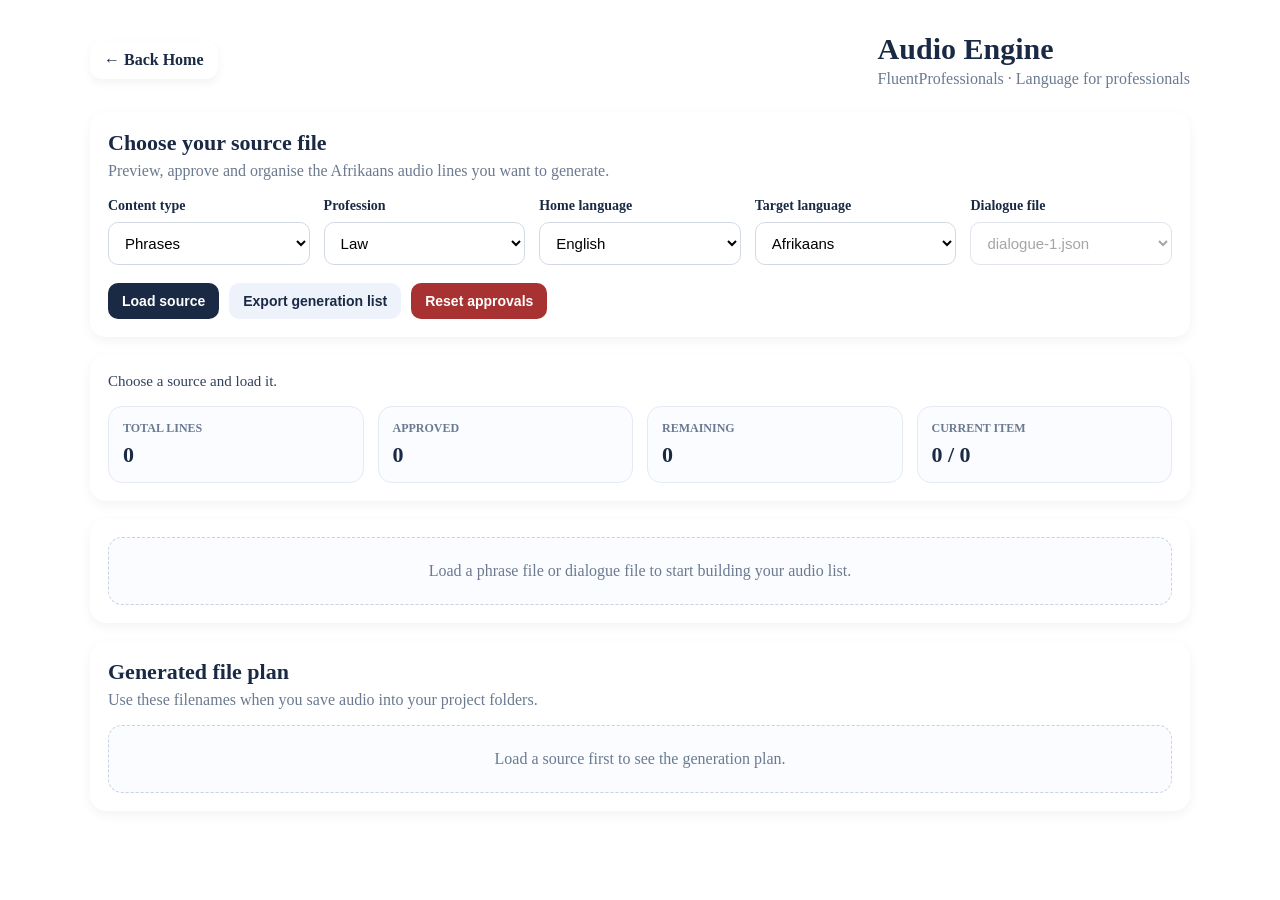
==== src/pages/audio-engine.html @ c3d07a9b "Create audio-engine.html" ====
<!DOCTYPE html>
<html lang="en">
<head>
  <meta charset="UTF-8" />
  <meta name="viewport" content="width=device-width, initial-scale=1.0" />
  <title>FluentProfessionals | Audio Engine</title>
  <link rel="stylesheet" href="../styles/main.css" />
  <style>
    .page-shell {
      max-width: 1100px;
      margin: 0 auto;
      padding: 24px 20px 40px;
    }

    .topbar {
      display: flex;
      justify-content: space-between;
      align-items: center;
      gap: 12px;
      margin-bottom: 24px;
      flex-wrap: wrap;
    }

    .back-link {
      display: inline-block;
      text-decoration: none;
      color: #1a2a44;
      background: white;
      border-radius: 12px;
      padding: 10px 14px;
      box-shadow: 0 4px 10px rgba(0,0,0,0.05);
      font-weight: 700;
    }

    .brand-wrap h1 {
      margin: 0;
      font-size: 30px;
      color: #1a2a44;
    }

    .brand-wrap p {
      margin: 4px 0 0;
      color: #6b7a90;
    }

    .panel {
      background: white;
      border-radius: 16px;
      padding: 18px;
      box-shadow: 0 4px 12px rgba(0,0,0,0.05);
      margin-bottom: 18px;
    }

    .section-title {
      margin: 0 0 6px;
      color: #1a2a44;
      font-size: 22px;
    }

    .section-subtitle {
      margin: 0;
      color: #6b7a90;
    }

    .controls-grid {
      display: grid;
      grid-template-columns: repeat(5, 1fr);
      gap: 14px;
      margin-top: 18px;
    }

    .control-group {
      display: flex;
      flex-direction: column;
      gap: 8px;
    }

    .control-group label {
      font-size: 14px;
      font-weight: 700;
      color: #1a2a44;
    }

    .control-group select,
    .control-group input {
      padding: 11px 12px;
      border: 1px solid #d3d9e3;
      border-radius: 10px;
      font-size: 15px;
      background: #fff;
    }

    .status-text {
      margin: 0;
      color: #31415d;
      font-size: 15px;
    }

    .summary-row {
      display: grid;
      grid-template-columns: repeat(4, 1fr);
      gap: 14px;
      margin-top: 16px;
    }

    .summary-card {
      background: #fbfcff;
      border: 1px solid #e5eaf2;
      border-radius: 14px;
      padding: 14px;
    }

    .summary-label {
      font-size: 12px;
      text-transform: uppercase;
      font-weight: 700;
      color: #6b7a90;
      margin-bottom: 6px;
    }

    .summary-value {
      font-size: 22px;
      font-weight: 800;
      color: #1a2a44;
      margin: 0;
    }

    .toolbar {
      display: flex;
      gap: 10px;
      flex-wrap: wrap;
      margin-top: 18px;
    }

    button {
      border: none;
      border-radius: 10px;
      padding: 10px 14px;
      font-size: 14px;
      font-weight: 700;
      cursor: pointer;
      background: #1a2a44;
      color: white;
    }

    button.secondary {
      background: #edf2fb;
      color: #1a2a44;
    }

    button.success {
      background: #2f6d37;
      color: white;
    }

    button.warn {
      background: #a83232;
      color: white;
    }

    .engine-card {
      border: 1px solid #e5eaf2;
      border-radius: 16px;
      padding: 18px;
      background: #fbfcff;
    }

    .engine-top {
      display: flex;
      justify-content: space-between;
      align-items: flex-start;
      gap: 14px;
      flex-wrap: wrap;
      margin-bottom: 14px;
    }

    .badge {
      display: inline-block;
      background: #e9f0ff;
      color: #264a8a;
      padding: 6px 10px;
      border-radius: 999px;
      font-size: 12px;
      font-weight: 700;
      text-transform: capitalize;
    }

    .line-label {
      font-size: 12px;
      color: #6b7a90;
      font-weight: 700;
      text-transform: uppercase;
      margin-bottom: 4px;
      margin-top: 12px;
    }

    .line-text {
      margin: 0;
      font-size: 22px;
      line-height: 1.5;
      color: #1a2a44;
    }

    .meta-grid {
      display: grid;
      grid-template-columns: repeat(3, 1fr);
      gap: 12px;
      margin-top: 16px;
    }

    .meta-box {
      background: white;
      border: 1px solid #e5eaf2;
      border-radius: 12px;
      padding: 12px;
    }

    .meta-box-title {
      font-size: 12px;
      font-weight: 700;
      color: #6b7a90;
      text-transform: uppercase;
      margin-bottom: 6px;
    }

    .meta-box-value {
      margin: 0;
      color: #1a2a44;
      font-weight: 700;
      word-break: break-word;
    }

    .nav-toolbar,
    .voice-toolbar,
    .check-toolbar {
      display: flex;
      gap: 10px;
      flex-wrap: wrap;
      margin-top: 16px;
    }

    .notes-box {
      margin-top: 18px;
      padding: 14px;
      border-radius: 14px;
      background: #f3f7ff;
      border: 1px solid #d9e4f7;
    }

    .notes-box textarea {
      width: 100%;
      min-height: 90px;
      resize: vertical;
      border: 1px solid #cfd9ea;
      border-radius: 10px;
      padding: 12px;
      font: inherit;
      box-sizing: border-box;
    }

    .check-list {
      margin-top: 18px;
      display: grid;
      gap: 10px;
    }

    .check-item {
      display: flex;
      align-items: center;
      gap: 10px;
      padding: 12px;
      border-radius: 12px;
      background: white;
      border: 1px solid #e5eaf2;
    }

    .check-item input[type="checkbox"] {
      transform: scale(1.2);
    }

    .file-list {
      display: grid;
      gap: 10px;
      margin-top: 16px;
    }

    .file-item {
      background: #fbfcff;
      border: 1px solid #e5eaf2;
      border-radius: 12px;
      padding: 12px;
    }

    .file-id {
      font-size: 12px;
      color: #6b7a90;
      font-weight: 700;
      text-transform: uppercase;
      margin-bottom: 4px;
    }

    .file-path {
      margin: 0;
      color: #1a2a44;
      font-weight: 700;
      word-break: break-word;
    }

    .empty-state {
      padding: 24px;
      text-align: center;
      color: #6b7a90;
      border: 1px dashed #c8d2e2;
      border-radius: 14px;
      background: #fbfcff;
    }

    .small-note {
      margin-top: 12px;
      color: #6b7a90;
      font-size: 14px;
    }

    @media (max-width: 980px) {
      .controls-grid,
      .summary-row,
      .meta-grid {
        grid-template-columns: 1fr;
      }

      .line-text {
        font-size: 19px;
      }
    }
  </style>
</head>
<body>
  <div class="page-shell">
    <div class="topbar">
      <a class="back-link" href="../../index.html">← Back Home</a>

      <div class="brand-wrap">
        <h1>Audio Engine</h1>
        <p>FluentProfessionals · Language for professionals</p>
      </div>
    </div>

    <section class="panel">
      <h2 class="section-title">Choose your source file</h2>
      <p class="section-subtitle">Preview, approve and organise the Afrikaans audio lines you want to generate.</p>

      <div class="controls-grid">
        <div class="control-group">
          <label for="contentTypeSelect">Content type</label>
          <select id="contentTypeSelect">
            <option value="phrases">Phrases</option>
            <option value="dialogue">Dialogue</option>
          </select>
        </div>

        <div class="control-group">
          <label for="professionSelect">Profession</label>
          <select id="professionSelect">
            <option value="law">Law</option>
          </select>
        </div>

        <div class="control-group">
          <label for="sourceLangSelect">Home language</label>
          <select id="sourceLangSelect">
            <option value="english">English</option>
          </select>
        </div>

        <div class="control-group">
          <label for="targetLangSelect">Target language</label>
          <select id="targetLangSelect">
            <option value="afrikaans">Afrikaans</option>
            <option value="isizulu">isiZulu</option>
            <option value="setswana">Setswana</option>
          </select>
        </div>

        <div class="control-group">
          <label for="dialogueSelect">Dialogue file</label>
          <select id="dialogueSelect">
            <option value="dialogue-1.json">dialogue-1.json</option>
            <option value="dialogue-2.json">dialogue-2.json</option>
            <option value="dialogue-3.json">dialogue-3.json</option>
          </select>
        </div>
      </div>

      <div class="toolbar">
        <button id="loadBtn">Load source</button>
        <button id="exportBtn" class="secondary">Export generation list</button>
        <button id="resetApprovalBtn" class="warn">Reset approvals</button>
      </div>
    </section>

    <section class="panel">
      <p id="statusText" class="status-text">Choose a source and load it.</p>

      <div class="summary-row">
        <div class="summary-card">
          <div class="summary-label">Total lines</div>
          <p id="totalCount" class="summary-value">0</p>
        </div>

        <div class="summary-card">
          <div class="summary-label">Approved</div>
          <p id="approvedCount" class="summary-value">0</p>
        </div>

        <div class="summary-card">
          <div class="summary-label">Remaining</div>
          <p id="remainingCount" class="summary-value">0</p>
        </div>

        <div class="summary-card">
          <div class="summary-label">Current item</div>
          <p id="currentCount" class="summary-value">0 / 0</p>
        </div>
      </div>
    </section>

    <section class="panel">
      <div id="engineContainer"></div>
    </section>

    <section class="panel">
      <h2 class="section-title">Generated file plan</h2>
      <p class="section-subtitle">Use these filenames when you save audio into your project folders.</p>
      <div id="fileList" class="file-list"></div>
    </section>
  </div>

  <script type="module">
    const contentTypeSelect = document.getElementById("contentTypeSelect");
    const professionSelect = document.getElementById("professionSelect");
    const sourceLangSelect = document.getElementById("sourceLangSelect");
    const targetLangSelect = document.getElementById("targetLangSelect");
    const dialogueSelect = document.getElementById("dialogueSelect");
    const loadBtn = document.getElementById("loadBtn");
    const exportBtn = document.getElementById("exportBtn");
    const resetApprovalBtn = document.getElementById("resetApprovalBtn");
    const statusText = document.getElementById("statusText");
    const totalCount = document.getElementById("totalCount");
    const approvedCount = document.getElementById("approvedCount");
    const remainingCount = document.getElementById("remainingCount");
    const currentCount = document.getElementById("currentCount");
    const engineContainer = document.getElementById("engineContainer");
    const fileList = document.getElementById("fileList");

    let engineItems = [];
    let currentIndex = 0;
    let selectedVoiceName = "";
    let selectedVoiceLang = "";

    function capitalize(value) {
      if (!value) return "";
      if (value === "isizulu") return "isiZulu";
      if (value === "setswana") return "Setswana";
      return value.charAt(0).toUpperCase() + value.slice(1);
    }

    function getSpeechLanguage(language) {
      const map = {
        english: "en-ZA",
        afrikaans: "af-ZA",
        isizulu: "zu-ZA",
        setswana: "tn-ZA"
      };
      return map[language] || "en-ZA";
    }

    function stopSpeaking() {
      window.speechSynthesis.cancel();
    }

    function getStorageKey() {
      return `audio-engine:${contentTypeSelect.value}:${professionSelect.value}:${sourceLangSelect.value}:${targetLangSelect.value}:${dialogueSelect.value}`;
    }

    function getPathInfo() {
      const profession = professionSelect.value;
      const source = sourceLangSelect.value;
      const target = targetLangSelect.value;

      if (contentTypeSelect.value === "phrases") {
        return {
          fetchPath: `../data/${profession}/${source}-${target}.json`,
          audioFolder: `../audio/${profession}/${target}/`
        };
      }

      return {
        fetchPath: `../data/${profession}/${dialogueSelect.value}`,
        audioFolder: `../audio/${profession}/${target}/dialogues/`
      };
    }

    function chooseVoiceByName(name) {
      const voices = window.speechSynthesis.getVoices();
      if (!voices.length) return null;
      return voices.find(v => v.name === name) || null;
    }

    function chooseDefaultVoice(languageKey) {
      const voices = window.speechSynthesis.getVoices();
      const langCode = getSpeechLanguage(languageKey);

      let exact = voices.find(v => v.lang && v.lang.toLowerCase() === langCode.toLowerCase());
      if (exact) return exact;

      const prefix = langCode.split("-")[0].toLowerCase();
      let fallback = voices.find(v => v.lang && v.lang.toLowerCase().startsWith(prefix));
      if (fallback) return fallback;

      return voices[0] || null;
    }

    function speak(text, languageKey, voiceName = "") {
      if (!text) return;
      stopSpeaking();

      const utterance = new SpeechSynthesisUtterance(text);
      utterance.lang = getSpeechLanguage(languageKey);
      utterance.rate = 0.88;
      utterance.pitch = 1;

      const voice = voiceName ? chooseVoiceByName(voiceName) : chooseDefaultVoice(languageKey);
      if (voice) utterance.voice = voice;

      window.speechSynthesis.speak(utterance);
    }

    function saveState() {
      localStorage.setItem(getStorageKey(), JSON.stringify({
        engineItems,
        currentIndex,
        selectedVoiceName,
        selectedVoiceLang
      }));
    }

    function loadSavedState() {
      const raw = localStorage.getItem(getStorageKey());
      if (!raw) return null;

      try {
        return JSON.parse(raw);
      } catch {
        return null;
      }
    }

    function setStatus(text) {
      statusText.textContent = text;
    }

    function updateSummary() {
      const approved = engineItems.filter(item => item.approved).length;
      totalCount.textContent = engineItems.length;
      approvedCount.textContent = approved;
      remainingCount.textContent = Math.max(engineItems.length - approved, 0);
      currentCount.textContent = engineItems.length ? `${currentIndex + 1} / ${engineItems.length}` : "0 / 0";
    }

    function renderEmpty(message) {
      engineContainer.innerHTML = "";
      const empty = document.createElement("div");
      empty.className = "empty-state";
      empty.textContent = message;
      engineContainer.appendChild(empty);
    }

    function populateVoiceSelect(selectEl, languageKey, selectedName = "") {
      const voices = window.speechSynthesis.getVoices();
      const langCode = getSpeechLanguage(languageKey);
      const prefix = langCode.split("-")[0].toLowerCase();

      const relevantVoices = voices.filter(v =>
        v.lang &&
        (
          v.lang.toLowerCase() === langCode.toLowerCase() ||
          v.lang.toLowerCase().startsWith(prefix)
        )
      );

      const finalVoices = relevantVoices.length ? relevantVoices : voices;

      selectEl.innerHTML = "";

      finalVoices.forEach(voice => {
        const option = document.createElement("option");
        option.value = voice.name;
        option.textContent = `${voice.name} (${voice.lang})`;
        if (voice.name === selectedName) option.selected = true;
        selectEl.appendChild(option);
      });

      if (!selectedName && finalVoices[0]) {
        selectEl.value = finalVoices[0].name;
      }
    }

    function buildDialogueLineId(fileName, lineIndex) {
      const base = fileName.replace(".json", "").replaceAll("_", "-");
      return `${base}_line_${String(lineIndex + 1).padStart(2, "0")}`;
    }

    function normalizeLoadedItems(data) {
      if (contentTypeSelect.value === "phrases") {
        const audioFolder = getPathInfo().audioFolder;

        return (data.items || []).map((item, idx) => ({
          id: item.id || `line_${idx + 1}`,
          category: item.category || data.category || "general",
          sourceText: item.sourceText || "",
          targetText: item.targetText || "",
          speaker: "",
          tone: item.tone || "",
          difficulty: item.difficulty || "",
          filename: `${item.id || `line_${idx + 1}`}.mp3`,
          audioPath: `${audioFolder}${item.id || `line_${idx + 1}`}.mp3`,
          approved: false,
          note: ""
        }));
      }

      const fileName = dialogueSelect.value;
      const audioFolder = getPathInfo().audioFolder;

      return (data.lines || []).map((line, idx) => {
        const generatedId = buildDialogueLineId(fileName, idx);
        return {
          id: generatedId,
          category: data.category || "general",
          sourceText: line.sourceText || "",
          targetText: line.targetText || "",
          speaker: line.speaker || "",
          tone: "",
          difficulty: "",
          filename: `${generatedId}.mp3`,
          audioPath: `${audioFolder}${generatedId}.mp3`,
          approved: false,
          note: ""
        };
      });
    }

    function renderFilePlan() {
      fileList.innerHTML = "";

      if (!engineItems.length) {
        const empty = document.createElement("div");
        empty.className = "empty-state";
        empty.textContent = "Load a source first to see the generation plan.";
        fileList.appendChild(empty);
        return;
      }

      engineItems.forEach(item => {
        const article = document.createElement("article");
        article.className = "file-item";

        const id = document.createElement("div");
        id.className = "file-id";
        id.textContent = `${item.id}${item.approved ? " · approved" : ""}`;

        const path = document.createElement("p");
        path.className = "file-path";
        path.textContent = item.audioPath;

        article.appendChild(id);
        article.appendChild(path);
        fileList.appendChild(article);
      });
    }

    function renderEngineCard() {
      if (!engineItems.length) {
        renderEmpty("No lines were found in this source file.");
        updateSummary();
        renderFilePlan();
        return;
      }

      const item = engineItems[currentIndex];
      engineContainer.innerHTML = "";

      const card = document.createElement("div");
      card.className = "engine-card";

      const top = document.createElement("div");
      top.className = "engine-top";

      const titleWrap = document.createElement("div");
      const title = document.createElement("h2");
      title.className = "section-title";
      title.textContent = "Audio generation item";

      const subtitle = document.createElement("p");
      subtitle.className = "section-subtitle";
      subtitle.textContent = "Preview the target line, confirm the voice, then mark it ready for generation.";

      titleWrap.appendChild(title);
      titleWrap.appendChild(subtitle);

      const badge = document.createElement("span");
      badge.className = "badge";
      badge.textContent = item.category;

      top.appendChild(titleWrap);
      top.appendChild(badge);

      const sourceLabel = document.createElement("div");
      sourceLabel.className = "line-label";
      sourceLabel.textContent = capitalize(sourceLangSelect.value);

      const sourceText = document.createElement("p");
      sourceText.className = "line-text";
      sourceText.textContent = item.sourceText || "—";

      const targetLabel = document.createElement("div");
      targetLabel.className = "line-label";
      targetLabel.textContent = `${capitalize(targetLangSelect.value)} · line to generate`;

      const targetText = document.createElement("p");
      targetText.className = "line-text";
      targetText.textContent = item.targetText || "—";

      const metaGrid = document.createElement("div");
      metaGrid.className = "meta-grid";

      const metaId = makeMetaBox("ID", item.id);
      const metaFile = makeMetaBox("Filename", item.filename);
      const metaAudio = makeMetaBox("Audio path", item.audioPath);

      metaGrid.appendChild(metaId);
      metaGrid.appendChild(metaFile);
      metaGrid.appendChild(metaAudio);

      if (item.speaker) {
        metaGrid.appendChild(makeMetaBox("Speaker", item.speaker));
      }
      if (item.tone) {
        metaGrid.appendChild(makeMetaBox("Tone", item.tone));
      }
      if (item.difficulty) {
        metaGrid.appendChild(makeMetaBox("Difficulty", item.difficulty));
      }

      const voiceToolbar = document.createElement("div");
      voiceToolbar.className = "voice-toolbar";

      const voiceSelectWrap = document.createElement("div");
      voiceSelectWrap.style.flex = "1 1 320px";

      const voiceLabel = document.createElement("div");
      voiceLabel.className = "line-label";
      voiceLabel.textContent = "Voice";

      const voiceSelect = document.createElement("select");
      voiceSelect.style.width = "100%";
      voiceSelect.style.padding = "11px 12px";
      voiceSelect.style.border = "1px solid #d3d9e3";
      voiceSelect.style.borderRadius = "10px";
      voiceSelect.style.fontSize = "15px";
      populateVoiceSelect(voiceSelect, targetLangSelect.value, selectedVoiceName);

      selectedVoiceName = voiceSelect.value || selectedVoiceName;
      selectedVoiceLang = chooseVoiceByName(selectedVoiceName)?.lang || "";

      voiceSelect.addEventListener("change", () => {
        selectedVoiceName = voiceSelect.value;
        selectedVoiceLang = chooseVoiceByName(selectedVoiceName)?.lang || "";
        saveState();
      });

      voiceSelectWrap.appendChild(voiceLabel);
      voiceSelectWrap.appendChild(voiceSelect);

      const previewTargetBtn = document.createElement("button");
      previewTargetBtn.textContent = "🔊 Preview target";
      previewTargetBtn.addEventListener("click", () => {
        selectedVoiceName = voiceSelect.value;
        selectedVoiceLang = chooseVoiceByName(selectedVoiceName)?.lang || "";
        speak(item.targetText, targetLangSelect.value, selectedVoiceName);
        saveState();
      });

      const previewSourceBtn = document.createElement("button");
      previewSourceBtn.className = "secondary";
      previewSourceBtn.textContent = "🔊 Preview source";
      previewSourceBtn.addEventListener("click", () => {
        speak(item.sourceText, sourceLangSelect.value);
      });

      voiceToolbar.appendChild(voiceSelectWrap);
      voiceToolbar.appendChild(previewTargetBtn);
      voiceToolbar.appendChild(previewSourceBtn);

      const checkToolbar = document.createElement("div");
      checkToolbar.className = "check-toolbar";

      const approveBtn = document.createElement("button");
      approveBtn.className = item.approved ? "secondary" : "success";
      approveBtn.textContent = item.approved ? "✓ Approved" : "Mark approved";
      approveBtn.addEventListener("click", () => {
        item.approved = !item.approved;
        saveState();
        renderEngineCard();
        updateSummary();
        renderFilePlan();
      });

      const copyTextBtn = document.createElement("button");
      copyTextBtn.className = "secondary";
      copyTextBtn.textContent = "Copy target text";
      copyTextBtn.addEventListener("click", async () => {
        try {
          await navigator.clipboard.writeText(item.targetText);
          setStatus(`Copied target text for ${item.id}.`);
        } catch {
          setStatus("Could not copy text from this browser.");
        }
      });

      const copyFilenameBtn = document.createElement("button");
      copyFilenameBtn.className = "secondary";
      copyFilenameBtn.textContent = "Copy filename";
      copyFilenameBtn.addEventListener("click", async () => {
        try {
          await navigator.clipboard.writeText(item.filename);
          setStatus(`Copied filename for ${item.id}.`);
        } catch {
          setStatus("Could not copy filename from this browser.");
        }
      });

      checkToolbar.appendChild(approveBtn);
      checkToolbar.appendChild(copyTextBtn);
      checkToolbar.appendChild(copyFilenameBtn);

      const notesBox = document.createElement("div");
      notesBox.className = "notes-box";

      const notesLabel = document.createElement("div");
      notesLabel.className = "line-label";
      notesLabel.textContent = "Notes for this line";

      const notes = document.createElement("textarea");
      notes.placeholder = "Example: Good voice on laptop. Slight pause after asseblief.";
      notes.value = item.note || "";
      notes.addEventListener("input", () => {
        item.note = notes.value;
        saveState();
      });

      notesBox.appendChild(notesLabel);
      notesBox.appendChild(notes);

      const checklist = document.createElement("div");
      checklist.className = "check-list";

      checklist.appendChild(makeCheckRow("Text looks correct", true));
      checklist.appendChild(makeCheckRow("Voice sounds natural", item.approved));
      checklist.appendChild(makeCheckRow("Filename is clear", true));

      const navToolbar = document.createElement("div");
      navToolbar.className = "nav-toolbar";

      const prevBtn = document.createElement("button");
      prevBtn.className = "secondary";
      prevBtn.textContent = "← Previous";
      prevBtn.disabled = currentIndex === 0;
      prevBtn.addEventListener("click", () => {
        stopSpeaking();
        currentIndex -= 1;
        saveState();
        renderEngineCard();
        updateSummary();
      });

      const nextBtn = document.createElement("button");
      nextBtn.textContent = "Next →";
      nextBtn.disabled = currentIndex === engineItems.length - 1;
      nextBtn.addEventListener("click", () => {
        stopSpeaking();
        currentIndex += 1;
        saveState();
        renderEngineCard();
        updateSummary();
      });

      const nextUnapprovedBtn = document.createElement("button");
      nextUnapprovedBtn.className = "secondary";
      nextUnapprovedBtn.textContent = "Next unapproved";
      nextUnapprovedBtn.addEventListener("click", () => {
        const nextIndex = engineItems.findIndex((entry, idx) => idx > currentIndex && !entry.approved);
        if (nextIndex !== -1) {
          currentIndex = nextIndex;
          saveState();
          renderEngineCard();
          updateSummary();
        } else {
          setStatus("No later unapproved items were found.");
        }
      });

      navToolbar.appendChild(prevBtn);
      navToolbar.appendChild(nextBtn);
      navToolbar.appendChild(nextUnapprovedBtn);

      const note = document.createElement("p");
      note.className = "small-note";
      note.textContent = "This page helps you organise and review audio lines. You can use the listed filenames when saving your generated audio into the repo.";

      card.appendChild(top);
      card.appendChild(sourceLabel);
      card.appendChild(sourceText);
      card.appendChild(targetLabel);
      card.appendChild(targetText);
      card.appendChild(metaGrid);
      card.appendChild(voiceToolbar);
      card.appendChild(checkToolbar);
      card.appendChild(notesBox);
      card.appendChild(checklist);
      card.appendChild(navToolbar);
      card.appendChild(note);

      engineContainer.appendChild(card);
      updateSummary();
      renderFilePlan();
    }

    function makeMetaBox(title, value) {
      const box = document.createElement("div");
      box.className = "meta-box";

      const t = document.createElement("div");
      t.className = "meta-box-title";
      t.textContent = title;

      const v = document.createElement("p");
      v.className = "meta-box-value";
      v.textContent = value || "—";

      box.appendChild(t);
      box.appendChild(v);
      return box;
    }

    function makeCheckRow(text, checked) {
      const row = document.createElement("label");
      row.className = "check-item";

      const input = document.createElement("input");
      input.type = "checkbox";
      input.checked = checked;
      input.disabled = true;

      const span = document.createElement("span");
      span.textContent = text;

      row.appendChild(input);
      row.appendChild(span);
      return row;
    }

    async function loadSource() {
      const { fetchPath } = getPathInfo();
      setStatus(`Loading ${contentTypeSelect.value} source…`);

      try {
        const response = await fetch(fetchPath);
        if (!response.ok) {
          throw new Error(`Could not load ${fetchPath}`);
        }

        const data = await response.json();
        const normalized = normalizeLoadedItems(data);
        const saved = loadSavedState();

        engineItems = normalized.map(item => {
          const previous = saved?.engineItems?.find(savedItem => savedItem.id === item.id);
          return previous ? { ...item, approved: previous.approved, note: previous.note || "" } : item;
        });

        currentIndex = Math.min(saved?.currentIndex || 0, Math.max(engineItems.length - 1, 0));
        selectedVoiceName = saved?.selectedVoiceName || "";
        selectedVoiceLang = saved?.selectedVoiceLang || "";

        renderEngineCard();
        updateSummary();

        const label = contentTypeSelect.value === "phrases"
          ? `${capitalize(sourceLangSelect.value)} → ${capitalize(targetLangSelect.value)} phrases loaded.`
          : `${dialogueSelect.value} loaded for ${capitalize(targetLangSelect.value)} audio generation.`;

        setStatus(label);
        saveState();
      } catch (error) {
        console.error(error);
        engineItems = [];
        currentIndex = 0;
        selectedVoiceName = "";
        selectedVoiceLang = "";
        renderEmpty("This source file could not be loaded yet.");
        renderFilePlan();
        updateSummary();
        setStatus("Could not load the selected source file.");
      }
    }

    function exportGenerationList() {
      if (!engineItems.length) {
        setStatus("Load a source first before exporting.");
        return;
      }

      const payload = {
        contentType: contentTypeSelect.value,
        profession: professionSelect.value,
        sourceLanguage: sourceLangSelect.value,
        targetLanguage: targetLangSelect.value,
        selectedVoiceName,
        selectedVoiceLang,
        items: engineItems.map(item => ({
          id: item.id,
          sourceText: item.sourceText,
          targetText: item.targetText,
          speaker: item.speaker,
          category: item.category,
          filename: item.filename,
          audioPath: item.audioPath,
          approved: item.approved,
          note: item.note
        }))
      };

      const blob = new Blob([JSON.stringify(payload, null, 2)], { type: "application/json" });
      const url = URL.createObjectURL(blob);

      const link = document.createElement("a");
      const suffix = contentTypeSelect.value === "phrases"
        ? `${sourceLangSelect.value}-${targetLangSelect.value}`
        : dialogueSelect.value.replace(".json", "");

      link.href = url;
      link.download = `audio-generation-${suffix}.json`;
      link.click();

      URL.revokeObjectURL(url);
      setStatus("Generation list exported.");
    }

    function resetApprovals() {
      if (!engineItems.length) {
        setStatus("There is nothing to reset yet.");
        return;
      }

      engineItems = engineItems.map(item => ({
        ...item,
        approved: false,
        note: ""
      }));

      currentIndex = 0;
      saveState();
      renderEngineCard();
      updateSummary();
      renderFilePlan();
      setStatus("Approvals and notes were reset for this source.");
    }

    function updateDialogueVisibility() {
      const isDialogue = contentTypeSelect.value === "dialogue";
      dialogueSelect.disabled = !isDialogue;
    }

    loadBtn.addEventListener("click", loadSource);
    exportBtn.addEventListener("click", exportGenerationList);
    resetApprovalBtn.addEventListener("click", resetApprovals);

    contentTypeSelect.addEventListener("change", () => {
      stopSpeaking();
      updateDialogueVisibility();
    });

    professionSelect.addEventListener("change", () => stopSpeaking());
    sourceLangSelect.addEventListener("change", () => stopSpeaking());
    targetLangSelect.addEventListener("change", () => stopSpeaking());
    dialogueSelect.addEventListener("change", () => stopSpeaking());

    window.speechSynthesis.onvoiceschanged = () => {};

    updateDialogueVisibility();
    renderEmpty("Load a phrase file or dialogue file to start building your audio list.");
    renderFilePlan();
    updateSummary();
  </script>
</body>
</html>
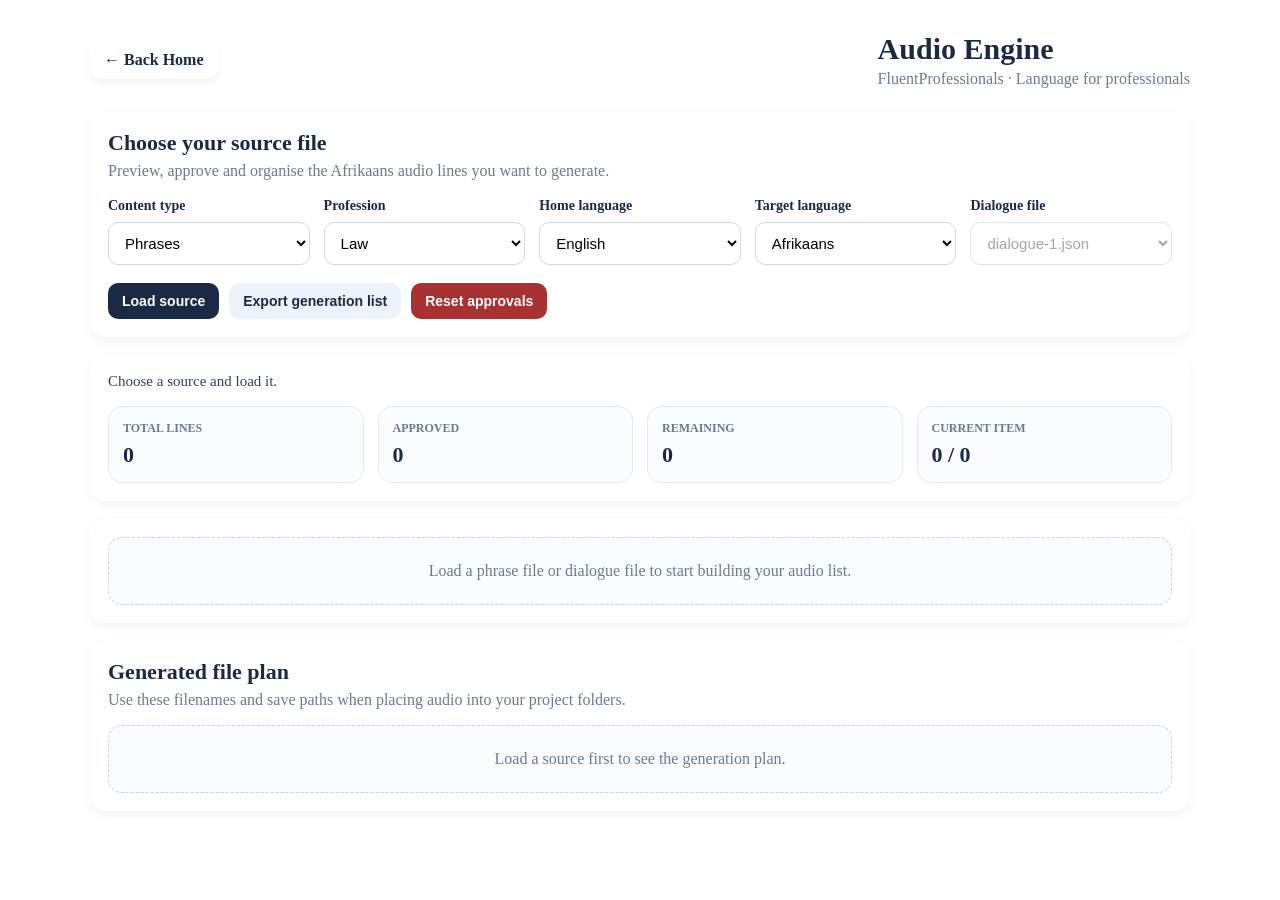
==== commit 0182c98f: "Update audio-engine.html" ====
--- a/src/pages/audio-engine.html
+++ b/src/pages/audio-engine.html
@@ -203,7 +203,7 @@
 
     .meta-grid {
       display: grid;
-      grid-template-columns: repeat(3, 1fr);
+      grid-template-columns: repeat(2, 1fr);
       gap: 12px;
       margin-top: 16px;
     }
@@ -296,7 +296,7 @@
       color: #6b7a90;
       font-weight: 700;
       text-transform: uppercase;
-      margin-bottom: 4px;
+      margin-bottom: 6px;
     }
 
     .file-path {
@@ -304,6 +304,7 @@
       color: #1a2a44;
       font-weight: 700;
       word-break: break-word;
+      line-height: 1.45;
     }
 
     .empty-state {
@@ -319,6 +320,17 @@
       margin-top: 12px;
       color: #6b7a90;
       font-size: 14px;
+    }
+
+    .instruction-box {
+      margin-top: 18px;
+      padding: 14px;
+      border-radius: 14px;
+      background: #f3f7ff;
+      border: 1px solid #d9e4f7;
+      color: #1a2a44;
+      font-weight: 600;
+      line-height: 1.5;
     }
 
     @media (max-width: 980px) {
@@ -430,7 +442,7 @@
 
     <section class="panel">
       <h2 class="section-title">Generated file plan</h2>
-      <p class="section-subtitle">Use these filenames when you save audio into your project folders.</p>
+      <p class="section-subtitle">Use these filenames and save paths when placing audio into your project folders.</p>
       <div id="fileList" class="file-list"></div>
     </section>
   </div>
@@ -482,24 +494,6 @@
       return `audio-engine:${contentTypeSelect.value}:${professionSelect.value}:${sourceLangSelect.value}:${targetLangSelect.value}:${dialogueSelect.value}`;
     }
 
-    function getPathInfo() {
-      const profession = professionSelect.value;
-      const source = sourceLangSelect.value;
-      const target = targetLangSelect.value;
-
-      if (contentTypeSelect.value === "phrases") {
-        return {
-          fetchPath: `../data/${profession}/${source}-${target}.json`,
-          audioFolder: `../audio/${profession}/${target}/`
-        };
-      }
-
-      return {
-        fetchPath: `../data/${profession}/${dialogueSelect.value}`,
-        audioFolder: `../audio/${profession}/${target}/dialogues/`
-      };
-    }
-
     function chooseVoiceByName(name) {
       const voices = window.speechSynthesis.getVoices();
       if (!voices.length) return null;
@@ -611,29 +605,37 @@
     }
 
     function normalizeLoadedItems(data) {
+      const profession = professionSelect.value;
+      const target = targetLangSelect.value;
+
       if (contentTypeSelect.value === "phrases") {
-        const audioFolder = getPathInfo().audioFolder;
-
-        return (data.items || []).map((item, idx) => ({
-          id: item.id || `line_${idx + 1}`,
-          category: item.category || data.category || "general",
-          sourceText: item.sourceText || "",
-          targetText: item.targetText || "",
-          speaker: "",
-          tone: item.tone || "",
-          difficulty: item.difficulty || "",
-          filename: `${item.id || `line_${idx + 1}`}.mp3`,
-          audioPath: `${audioFolder}${item.id || `line_${idx + 1}`}.mp3`,
-          approved: false,
-          note: ""
-        }));
+        return (data.items || []).map((item, idx) => {
+          const itemId = item.id || `line_${idx + 1}`;
+          const filename = `${itemId}.mp3`;
+
+          return {
+            id: itemId,
+            category: item.category || data.category || "general",
+            sourceText: item.sourceText || "",
+            targetText: item.targetText || "",
+            speaker: "",
+            tone: item.tone || "",
+            difficulty: item.difficulty || "",
+            filename,
+            audioPath: `../audio/${profession}/${target}/${filename}`,
+            projectPath: `src/audio/${profession}/${target}/${filename}`,
+            approved: false,
+            note: ""
+          };
+        });
       }
 
       const fileName = dialogueSelect.value;
-      const audioFolder = getPathInfo().audioFolder;
 
       return (data.lines || []).map((line, idx) => {
         const generatedId = buildDialogueLineId(fileName, idx);
+        const filename = `${generatedId}.mp3`;
+
         return {
           id: generatedId,
           category: data.category || "general",
@@ -642,8 +644,9 @@
           speaker: line.speaker || "",
           tone: "",
           difficulty: "",
-          filename: `${generatedId}.mp3`,
-          audioPath: `${audioFolder}${generatedId}.mp3`,
+          filename,
+          audioPath: `../audio/${profession}/${target}/dialogues/${filename}`,
+          projectPath: `src/audio/${profession}/${target}/dialogues/${filename}`,
           approved: false,
           note: ""
         };
@@ -669,12 +672,18 @@
         id.className = "file-id";
         id.textContent = `${item.id}${item.approved ? " · approved" : ""}`;
 
-        const path = document.createElement("p");
-        path.className = "file-path";
-        path.textContent = item.audioPath;
+        const appPath = document.createElement("p");
+        appPath.className = "file-path";
+        appPath.textContent = `App path: ${item.audioPath}`;
+
+        const projectPath = document.createElement("p");
+        projectPath.className = "file-path";
+        projectPath.style.marginTop = "6px";
+        projectPath.textContent = `Save in repo: ${item.projectPath}`;
 
         article.appendChild(id);
-        article.appendChild(path);
+        article.appendChild(appPath);
+        article.appendChild(projectPath);
         fileList.appendChild(article);
       });
     }
@@ -736,11 +745,13 @@
 
       const metaId = makeMetaBox("ID", item.id);
       const metaFile = makeMetaBox("Filename", item.filename);
-      const metaAudio = makeMetaBox("Audio path", item.audioPath);
+      const metaAudio = makeMetaBox("App path", item.audioPath);
+      const metaProject = makeMetaBox("Project save path", item.projectPath);
 
       metaGrid.appendChild(metaId);
       metaGrid.appendChild(metaFile);
       metaGrid.appendChild(metaAudio);
+      metaGrid.appendChild(metaProject);
 
       if (item.speaker) {
         metaGrid.appendChild(makeMetaBox("Speaker", item.speaker));
@@ -840,9 +851,22 @@
         }
       });
 
+      const copyProjectPathBtn = document.createElement("button");
+      copyProjectPathBtn.className = "secondary";
+      copyProjectPathBtn.textContent = "Copy save path";
+      copyProjectPathBtn.addEventListener("click", async () => {
+        try {
+          await navigator.clipboard.writeText(item.projectPath);
+          setStatus(`Copied save path for ${item.id}.`);
+        } catch {
+          setStatus("Could not copy save path from this browser.");
+        }
+      });
+
       checkToolbar.appendChild(approveBtn);
       checkToolbar.appendChild(copyTextBtn);
       checkToolbar.appendChild(copyFilenameBtn);
+      checkToolbar.appendChild(copyProjectPathBtn);
 
       const notesBox = document.createElement("div");
       notesBox.className = "notes-box";
@@ -914,9 +938,13 @@
       navToolbar.appendChild(nextBtn);
       navToolbar.appendChild(nextUnapprovedBtn);
 
+      const instructions = document.createElement("div");
+      instructions.className = "instruction-box";
+      instructions.textContent = "Generate this line in ElevenLabs or with your preferred laptop voice, then save it using the filename above in the exact project save path shown.";
+
       const note = document.createElement("p");
       note.className = "small-note";
-      note.textContent = "This page helps you organise and review audio lines. You can use the listed filenames when saving your generated audio into the repo.";
+      note.textContent = "This page helps you organise and review audio lines. Use the listed paths exactly so your phrases, library and practice pages can find the correct audio files.";
 
       card.appendChild(top);
       card.appendChild(sourceLabel);
@@ -929,6 +957,7 @@
       card.appendChild(notesBox);
       card.appendChild(checklist);
       card.appendChild(navToolbar);
+      card.appendChild(instructions);
       card.appendChild(note);
 
       engineContainer.appendChild(card);
@@ -971,7 +1000,13 @@
     }
 
     async function loadSource() {
-      const { fetchPath } = getPathInfo();
+      const profession = professionSelect.value;
+      const source = sourceLangSelect.value;
+      const target = targetLangSelect.value;
+      const fetchPath = contentTypeSelect.value === "phrases"
+        ? `../data/${profession}/${source}-${target}.json`
+        : `../data/${profession}/${dialogueSelect.value}`;
+
       setStatus(`Loading ${contentTypeSelect.value} source…`);
 
       try {
@@ -986,7 +1021,13 @@
 
         engineItems = normalized.map(item => {
           const previous = saved?.engineItems?.find(savedItem => savedItem.id === item.id);
-          return previous ? { ...item, approved: previous.approved, note: previous.note || "" } : item;
+          return previous
+            ? {
+                ...item,
+                approved: previous.approved,
+                note: previous.note || ""
+              }
+            : item;
         });
 
         currentIndex = Math.min(saved?.currentIndex || 0, Math.max(engineItems.length - 1, 0));
@@ -997,8 +1038,8 @@
         updateSummary();
 
         const label = contentTypeSelect.value === "phrases"
-          ? `${capitalize(sourceLangSelect.value)} → ${capitalize(targetLangSelect.value)} phrases loaded.`
-          : `${dialogueSelect.value} loaded for ${capitalize(targetLangSelect.value)} audio generation.`;
+          ? `${capitalize(source)} → ${capitalize(target)} phrases loaded.`
+          : `${dialogueSelect.value} loaded for ${capitalize(target)} audio generation.`;
 
         setStatus(label);
         saveState();
@@ -1036,6 +1077,7 @@
           category: item.category,
           filename: item.filename,
           audioPath: item.audioPath,
+          projectPath: item.projectPath,
           approved: item.approved,
           note: item.note
         }))
